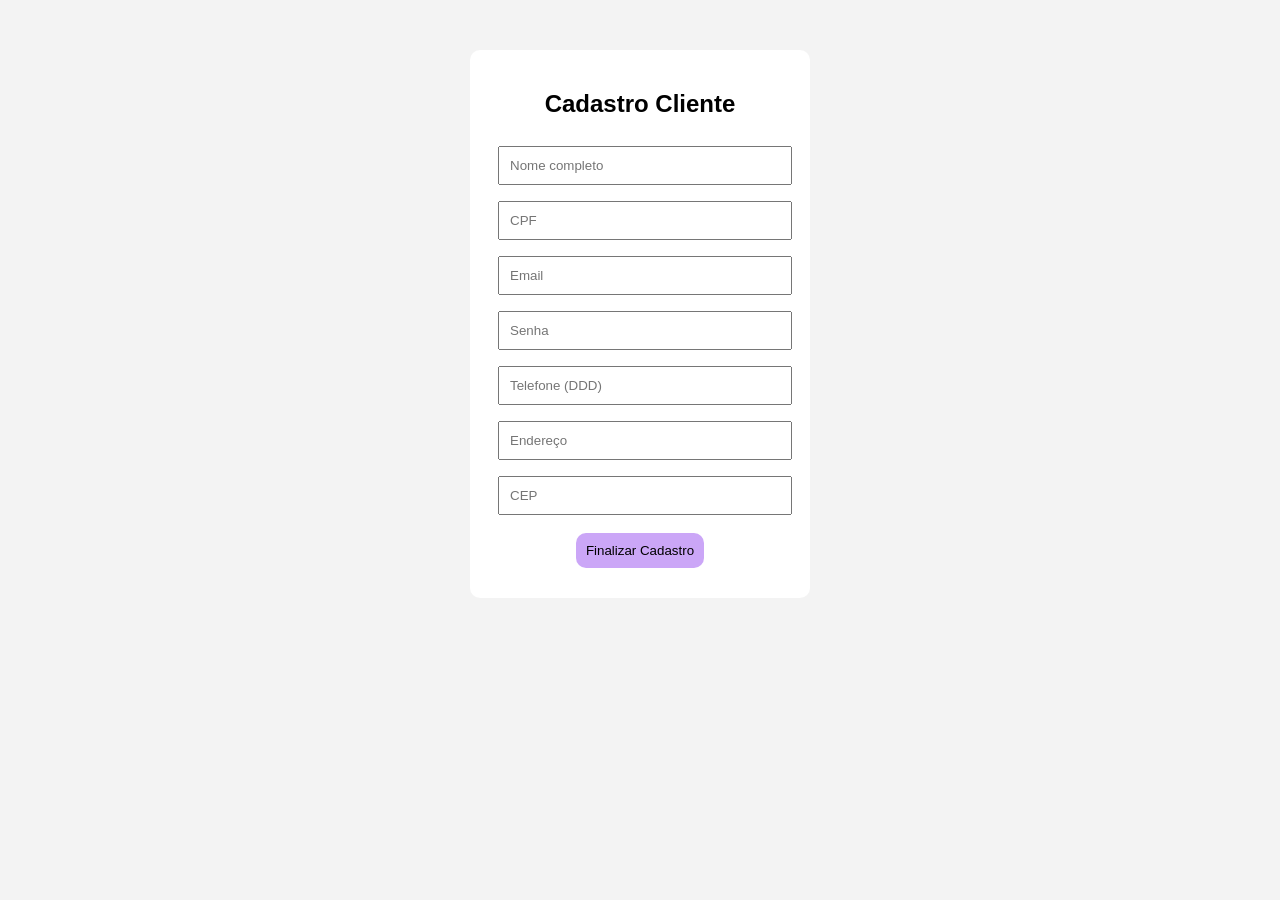
==== Cadastro Cliente_Julia.html @ 2976f47a "login, cadastro fornecedor e cliente, Julia" ====
<!DOCTYPE html>
<html lang="en">
<head>
    <meta charset="UTF-8">
    <meta name="viewport" content="width=device-width, initial-scale=1.0">
    <title>Cadastro Cliente</title>

<style>
body{
  font-family: Arial;
  text-align:center;
  background:#f3f3f3;
}

.container{
  background:white;
  padding:20px;
  width:300px;
  margin:50px auto;
  border-radius:10px;
}

input{
  width:90%;
  padding:10px;
  margin:8px;
}

button{
  padding:10px;
  margin:10px;
  background:#cba6f7;
  border:none;
  border-radius:10px;
}
</style>

</head>
<body>

<div class="container">

<h2>Cadastro Cliente</h2>


<input type="text"
id="nome"
placeholder="Nome completo"
oninput="this.value = this.value.replace(/[^A-Za-zÀ-ÿ\s]/g, '')"
required>


<input type="text"
id="cpf"
placeholder="CPF"
maxlength="11"
oninput="this.value = this.value.replace(/[^0-9]/g, '')"
required>

<input type="email"
id="email"
placeholder="Email"
required>

<input type="password"
id="senha"
placeholder="Senha"
required>


<input type="text"
id="telefone"
placeholder="Telefone (DDD)"
maxlength="11"
oninput="this.value = this.value.replace(/[^0-9]/g, '')"
required>

<input type="text"
placeholder="Endereço">


<input type="text"
id="cep"
placeholder="CEP"
maxlength="8"
oninput="this.value = this.value.replace(/[^0-9]/g, '')"
required>

<button onclick="cadastrar()">
Finalizar Cadastro
</button>

</div>

<script>

function cadastrar(){

  let nome = document.getElementById('nome').value;
  let cpf = document.getElementById('cpf').value;
  let telefone = document.getElementById('telefone').value;
  let cep = document.getElementById('cep').value;

  let email = document.getElementById('email').value;
  let senha = document.getElementById('senha').value;

  // 🔵 VALIDAÇÃO NOME
  if(!/^[A-Za-zÀ-ÿ\s]+$/.test(nome)){
    alert("Nome inválido! Digite apenas letras.");
    return;
  }

  // 🔵 VALIDAÇÃO CPF
  if(!/^[0-9]+$/.test(cpf)){
    alert("CPF inválido! Digite apenas números.");
    return;
  }

  // 🔵 VALIDAÇÃO TELEFONE
  if(!/^[0-9]+$/.test(telefone)){
    alert("Telefone inválido! Digite apenas números.");
    return;
  }

  // 🔵 VALIDAÇÃO CEP
  if(!/^[0-9]+$/.test(cep)){
    alert("CEP inválido! Digite apenas números.");
    return;
  }

  if(!email.includes('@')){
    alert("Email precisa ter @");
    return;
  }

  if(senha.length < 6){
    alert("Senha precisa ter no mínimo 6 caracteres");
    return;
  }

  localStorage.setItem('email', email);
  localStorage.setItem('senha', senha);

  alert("Cadastro realizado!");

  window.location.href = "login.html";
}

</script>

</body>
</html>
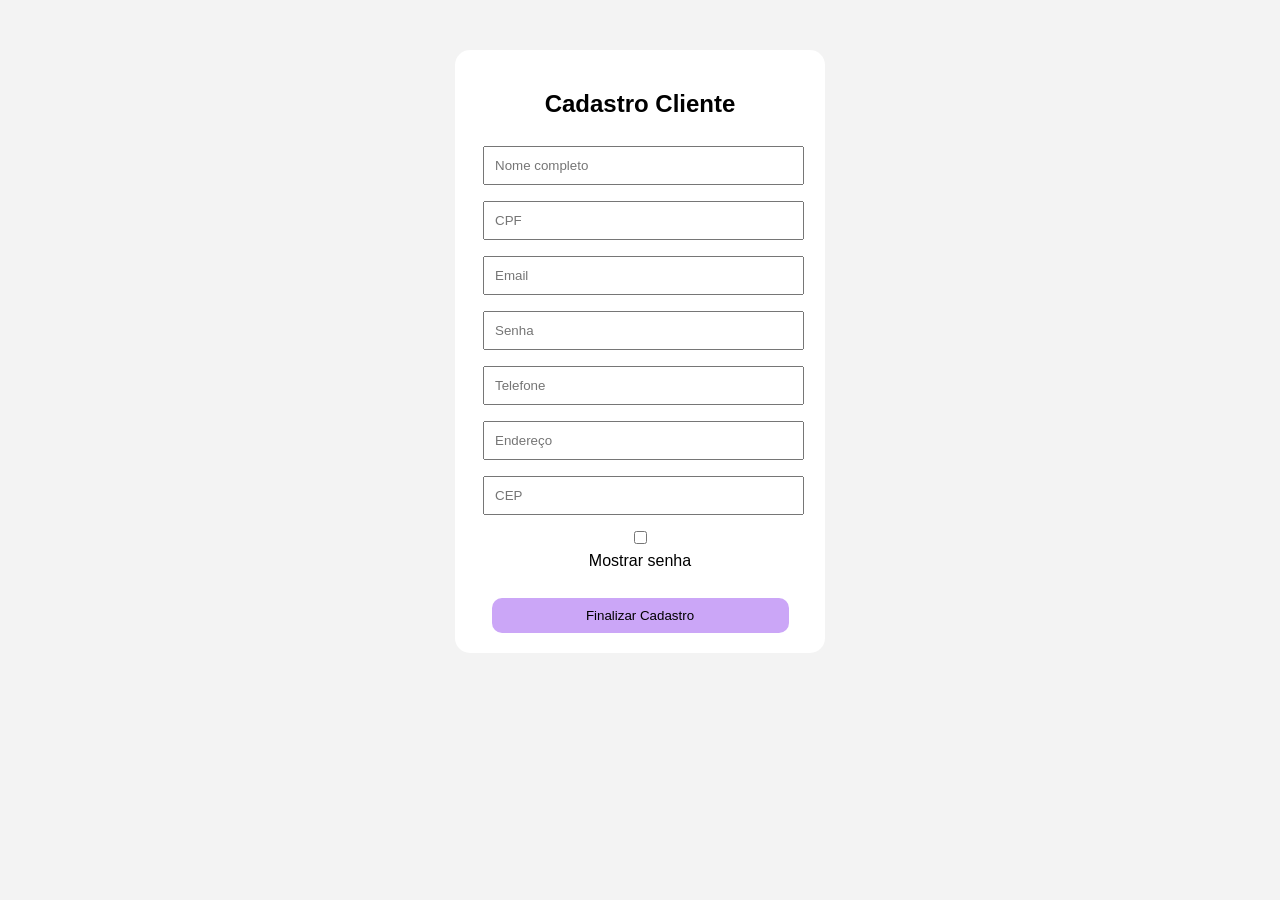
==== commit f8afda75: "Update que a Julia enviou" ====
--- a/Cadastro Cliente_Julia.html
+++ b/Cadastro Cliente_Julia.html
@@ -6,18 +6,19 @@
     <title>Cadastro Cliente</title>
 
 <style>
+
 body{
-  font-family: Arial;
+  font-family:Arial;
   text-align:center;
   background:#f3f3f3;
 }
 
 .container{
   background:white;
+  width:330px;
+  margin:50px auto;
   padding:20px;
-  width:300px;
-  margin:50px auto;
-  border-radius:10px;
+  border-radius:15px;
 }
 
 input{
@@ -27,12 +28,14 @@
 }
 
 button{
+  width:90%;
   padding:10px;
-  margin:10px;
-  background:#cba6f7;
+  margin-top:10px;
   border:none;
   border-radius:10px;
+  background:#cba6f7;
 }
+
 </style>
 
 </head>
@@ -42,49 +45,49 @@
 
 <h2>Cadastro Cliente</h2>
 
-
 <input type="text"
 id="nome"
 placeholder="Nome completo"
-oninput="this.value = this.value.replace(/[^A-Za-zÀ-ÿ\s]/g, '')"
-required>
-
+oninput="this.value=this.value.replace(/[^A-Za-zÀ-ÿ\s]/g,'')">
 
 <input type="text"
 id="cpf"
 placeholder="CPF"
 maxlength="11"
-oninput="this.value = this.value.replace(/[^0-9]/g, '')"
-required>
+oninput="this.value=this.value.replace(/[^0-9]/g,'')">
 
 <input type="email"
 id="email"
-placeholder="Email"
-required>
+placeholder="Email">
 
 <input type="password"
 id="senha"
-placeholder="Senha"
-required>
-
+placeholder="Senha">
 
 <input type="text"
 id="telefone"
-placeholder="Telefone (DDD)"
+placeholder="Telefone"
 maxlength="11"
-oninput="this.value = this.value.replace(/[^0-9]/g, '')"
-required>
+oninput="this.value=this.value.replace(/[^0-9]/g,'')">
 
 <input type="text"
+id="endereco"
 placeholder="Endereço">
-
 
 <input type="text"
 id="cep"
 placeholder="CEP"
 maxlength="8"
-oninput="this.value = this.value.replace(/[^0-9]/g, '')"
-required>
+oninput="this.value=this.value.replace(/[^0-9]/g,'')">
+
+<br>
+
+<label>
+<input type="checkbox" onclick="mostrarSenha()">
+Mostrar senha
+</label>
+
+<br><br>
 
 <button onclick="cadastrar()">
 Finalizar Cadastro
@@ -94,56 +97,50 @@
 
 <script>
 
+function mostrarSenha(){
+
+  let senha = document.getElementById("senha");
+
+  if(senha.type === "password"){
+
+    senha.type = "text";
+
+  }else{
+
+    senha.type = "password";
+
+  }
+}
+
 function cadastrar(){
 
   let nome = document.getElementById('nome').value;
   let cpf = document.getElementById('cpf').value;
   let telefone = document.getElementById('telefone').value;
   let cep = document.getElementById('cep').value;
+  let endereco = document.getElementById('endereco').value;
 
   let email = document.getElementById('email').value;
   let senha = document.getElementById('senha').value;
 
-  // 🔵 VALIDAÇÃO NOME
-  if(!/^[A-Za-zÀ-ÿ\s]+$/.test(nome)){
-    alert("Nome inválido! Digite apenas letras.");
-    return;
-  }
+  let usuario = {
 
-  // 🔵 VALIDAÇÃO CPF
-  if(!/^[0-9]+$/.test(cpf)){
-    alert("CPF inválido! Digite apenas números.");
-    return;
-  }
+    tipo:"cliente",
+    nome:nome,
+    cpf:cpf,
+    telefone:telefone,
+    cep:cep,
+    endereco:endereco,
+    email:email,
+    senha:senha
 
-  // 🔵 VALIDAÇÃO TELEFONE
-  if(!/^[0-9]+$/.test(telefone)){
-    alert("Telefone inválido! Digite apenas números.");
-    return;
-  }
+  };
 
-  // 🔵 VALIDAÇÃO CEP
-  if(!/^[0-9]+$/.test(cep)){
-    alert("CEP inválido! Digite apenas números.");
-    return;
-  }
+  localStorage.setItem(email, JSON.stringify(usuario));
 
-  if(!email.includes('@')){
-    alert("Email precisa ter @");
-    return;
-  }
+  alert("Cliente cadastrado com sucesso!");
 
-  if(senha.length < 6){
-    alert("Senha precisa ter no mínimo 6 caracteres");
-    return;
-  }
-
-  localStorage.setItem('email', email);
-  localStorage.setItem('senha', senha);
-
-  alert("Cadastro realizado!");
-
-  window.location.href = "login.html";
+  window.location.href = "Login.html";
 }
 
 </script>
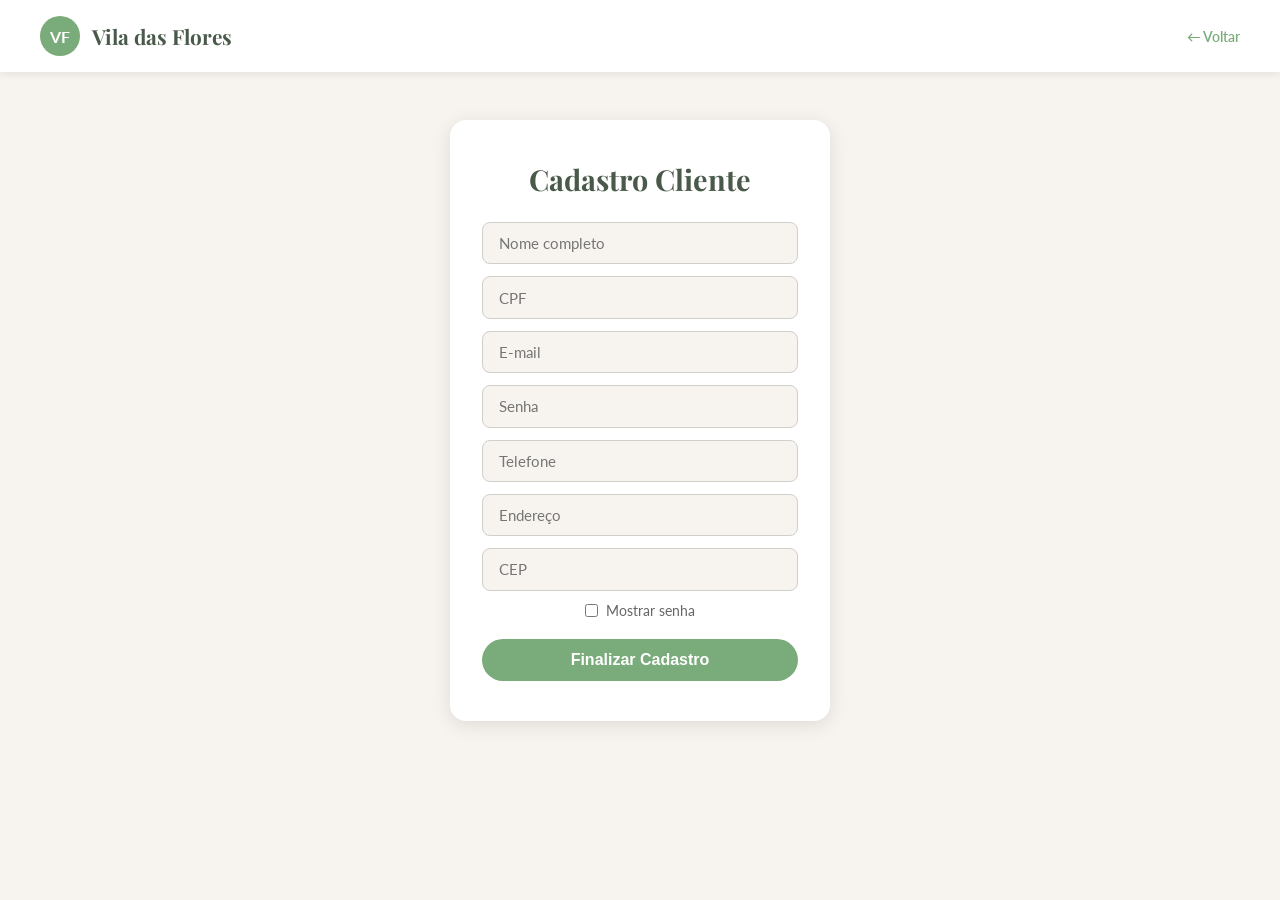
==== commit ba729b60: "Melhorias e correções – Vila das Flores Botão "Contato" no menu agora rola a página suavemente até o" ====
--- a/Cadastro Cliente_Julia.html
+++ b/Cadastro Cliente_Julia.html
@@ -1,149 +1,132 @@
 <!DOCTYPE html>
-<html lang="en">
+<html lang="pt-br">
 <head>
     <meta charset="UTF-8">
     <meta name="viewport" content="width=device-width, initial-scale=1.0">
-    <title>Cadastro Cliente</title>
+    <title>Cadastro Cliente – Vila das Flores</title>
+    <link rel="preconnect" href="https://fonts.googleapis.com">
+    <link href="https://fonts.googleapis.com/css2?family=Playfair+Display:wght@400;700&family=Lato:wght@400;600;700&display=swap" rel="stylesheet">
+    <style>
+        :root {
+            --cor-primaria: #7aab7a;
+            --cor-acento: #e8736a;
+            --cor-fundo: #f7f3ef;
+            --cor-escura: #4a5a4a;
+            --cor-texto: #3a3a3a;
+            --fonte-titulo: 'Playfair Display', serif;
+            --fonte-corpo: 'Lato', sans-serif;
+        }
+        * { margin: 0; padding: 0; box-sizing: border-box; }
+        body {
+            font-family: var(--fonte-corpo);
+            background-color: var(--cor-fundo);
+            color: var(--cor-texto);
+            min-height: 100vh;
+            display: flex;
+            flex-direction: column;
+            align-items: center;
+        }
+        .topo {
+            width: 100%;
+            background: white;
+            padding: 1rem 2.5rem;
+            display: flex;
+            align-items: center;
+            gap: 0.75rem;
+            box-shadow: 0 2px 8px rgba(0,0,0,0.08);
+        }
+        .logo-circulo {
+            width: 40px; height: 40px;
+            background: var(--cor-primaria);
+            color: white;
+            border-radius: 50%;
+            display: flex; align-items: center; justify-content: center;
+            font-weight: 700;
+        }
+        .topo h1 { font-family: var(--fonte-titulo); font-size: 1.3rem; color: var(--cor-escura); }
+        .topo a { margin-left: auto; font-size: 0.9rem; color: var(--cor-primaria); font-weight: 600; text-decoration: none; }
 
-<style>
-
-body{
-  font-family:Arial;
-  text-align:center;
-  background:#f3f3f3;
-}
-
-.container{
-  background:white;
-  width:330px;
-  margin:50px auto;
-  padding:20px;
-  border-radius:15px;
-}
-
-input{
-  width:90%;
-  padding:10px;
-  margin:8px;
-}
-
-button{
-  width:90%;
-  padding:10px;
-  margin-top:10px;
-  border:none;
-  border-radius:10px;
-  background:#cba6f7;
-}
-
-</style>
-
+        .container {
+            background: white;
+            padding: 2.5rem 2rem;
+            width: 380px;
+            margin: 3rem auto;
+            border-radius: 16px;
+            box-shadow: 0 4px 20px rgba(0,0,0,0.10);
+            text-align: center;
+        }
+        .container h2 {
+            font-family: var(--fonte-titulo);
+            color: var(--cor-escura);
+            font-size: 1.8rem;
+            margin-bottom: 1.5rem;
+        }
+        input[type="text"], input[type="email"], input[type="password"] {
+            width: 100%;
+            padding: 0.7rem 1rem;
+            margin-bottom: 0.75rem;
+            border: 1.5px solid #d0cfc9;
+            border-radius: 8px;
+            font-family: var(--fonte-corpo);
+            font-size: 0.95rem;
+            background: var(--cor-fundo);
+            color: var(--cor-texto);
+            outline: none;
+            transition: border 0.2s;
+        }
+        input:focus { border-color: var(--cor-primaria); }
+        .label-checkbox {
+            display: flex; align-items: center; gap: 0.5rem;
+            font-size: 0.85rem; color: #666;
+            margin-bottom: 1.25rem; justify-content: center;
+        }
+        .btn-principal {
+            width: 100%; padding: 0.75rem;
+            background: var(--cor-primaria); color: white;
+            border: none; border-radius: 999px;
+            font-weight: 700; font-size: 1rem;
+            cursor: pointer; transition: opacity 0.2s;
+        }
+        .btn-principal:hover { opacity: 0.85; }
+    </style>
 </head>
 <body>
 
-<div class="container">
-
-<h2>Cadastro Cliente</h2>
-
-<input type="text"
-id="nome"
-placeholder="Nome completo"
-oninput="this.value=this.value.replace(/[^A-Za-zÀ-ÿ\s]/g,'')">
-
-<input type="text"
-id="cpf"
-placeholder="CPF"
-maxlength="11"
-oninput="this.value=this.value.replace(/[^0-9]/g,'')">
-
-<input type="email"
-id="email"
-placeholder="Email">
-
-<input type="password"
-id="senha"
-placeholder="Senha">
-
-<input type="text"
-id="telefone"
-placeholder="Telefone"
-maxlength="11"
-oninput="this.value=this.value.replace(/[^0-9]/g,'')">
-
-<input type="text"
-id="endereco"
-placeholder="Endereço">
-
-<input type="text"
-id="cep"
-placeholder="CEP"
-maxlength="8"
-oninput="this.value=this.value.replace(/[^0-9]/g,'')">
-
-<br>
-
-<label>
-<input type="checkbox" onclick="mostrarSenha()">
-Mostrar senha
-</label>
-
-<br><br>
-
-<button onclick="cadastrar()">
-Finalizar Cadastro
-</button>
-
+<div class="topo">
+    <div class="logo-circulo">VF</div>
+    <h1>Vila das Flores</h1>
+    <a href="Login_julia.html">← Voltar</a>
 </div>
 
+<div class="container">
+    <h2>Cadastro Cliente</h2>
+
+    <input type="text" id="nome" placeholder="Nome completo"
+        oninput="this.value=this.value.replace(/[^A-Za-zÀ-ÿ\s]/g,'')">
+    <input type="text" id="cpf" placeholder="CPF" maxlength="11"
+        oninput="this.value=this.value.replace(/[^0-9]/g,'')">
+    <input type="email" id="email" placeholder="E-mail">
+    <input type="password" id="senha" placeholder="Senha">
+    <input type="text" id="telefone" placeholder="Telefone" maxlength="11"
+        oninput="this.value=this.value.replace(/[^0-9]/g,'')">
+    <input type="text" id="endereco" placeholder="Endereço">
+    <input type="text" id="cep" placeholder="CEP" maxlength="8"
+        oninput="this.value=this.value.replace(/[^0-9]/g,'')">
+
+    <label class="label-checkbox">
+        <input type="checkbox" onclick="mostrarSenha()">
+        Mostrar senha
+    </label>
+
+    <button class="btn-principal" onclick="cadastrar()">Finalizar Cadastro</button>
+</div>
+
+<script src="cadastroCliente.js"></script>
 <script>
-
-function mostrarSenha(){
-
-  let senha = document.getElementById("senha");
-
-  if(senha.type === "password"){
-
-    senha.type = "text";
-
-  }else{
-
-    senha.type = "password";
-
-  }
+function mostrarSenha() {
+    let s = document.getElementById("senha");
+    s.type = s.type === "password" ? "text" : "password";
 }
-
-function cadastrar(){
-
-  let nome = document.getElementById('nome').value;
-  let cpf = document.getElementById('cpf').value;
-  let telefone = document.getElementById('telefone').value;
-  let cep = document.getElementById('cep').value;
-  let endereco = document.getElementById('endereco').value;
-
-  let email = document.getElementById('email').value;
-  let senha = document.getElementById('senha').value;
-
-  let usuario = {
-
-    tipo:"cliente",
-    nome:nome,
-    cpf:cpf,
-    telefone:telefone,
-    cep:cep,
-    endereco:endereco,
-    email:email,
-    senha:senha
-
-  };
-
-  localStorage.setItem(email, JSON.stringify(usuario));
-
-  alert("Cliente cadastrado com sucesso!");
-
-  window.location.href = "Login.html";
-}
-
 </script>
-
 </body>
 </html>
